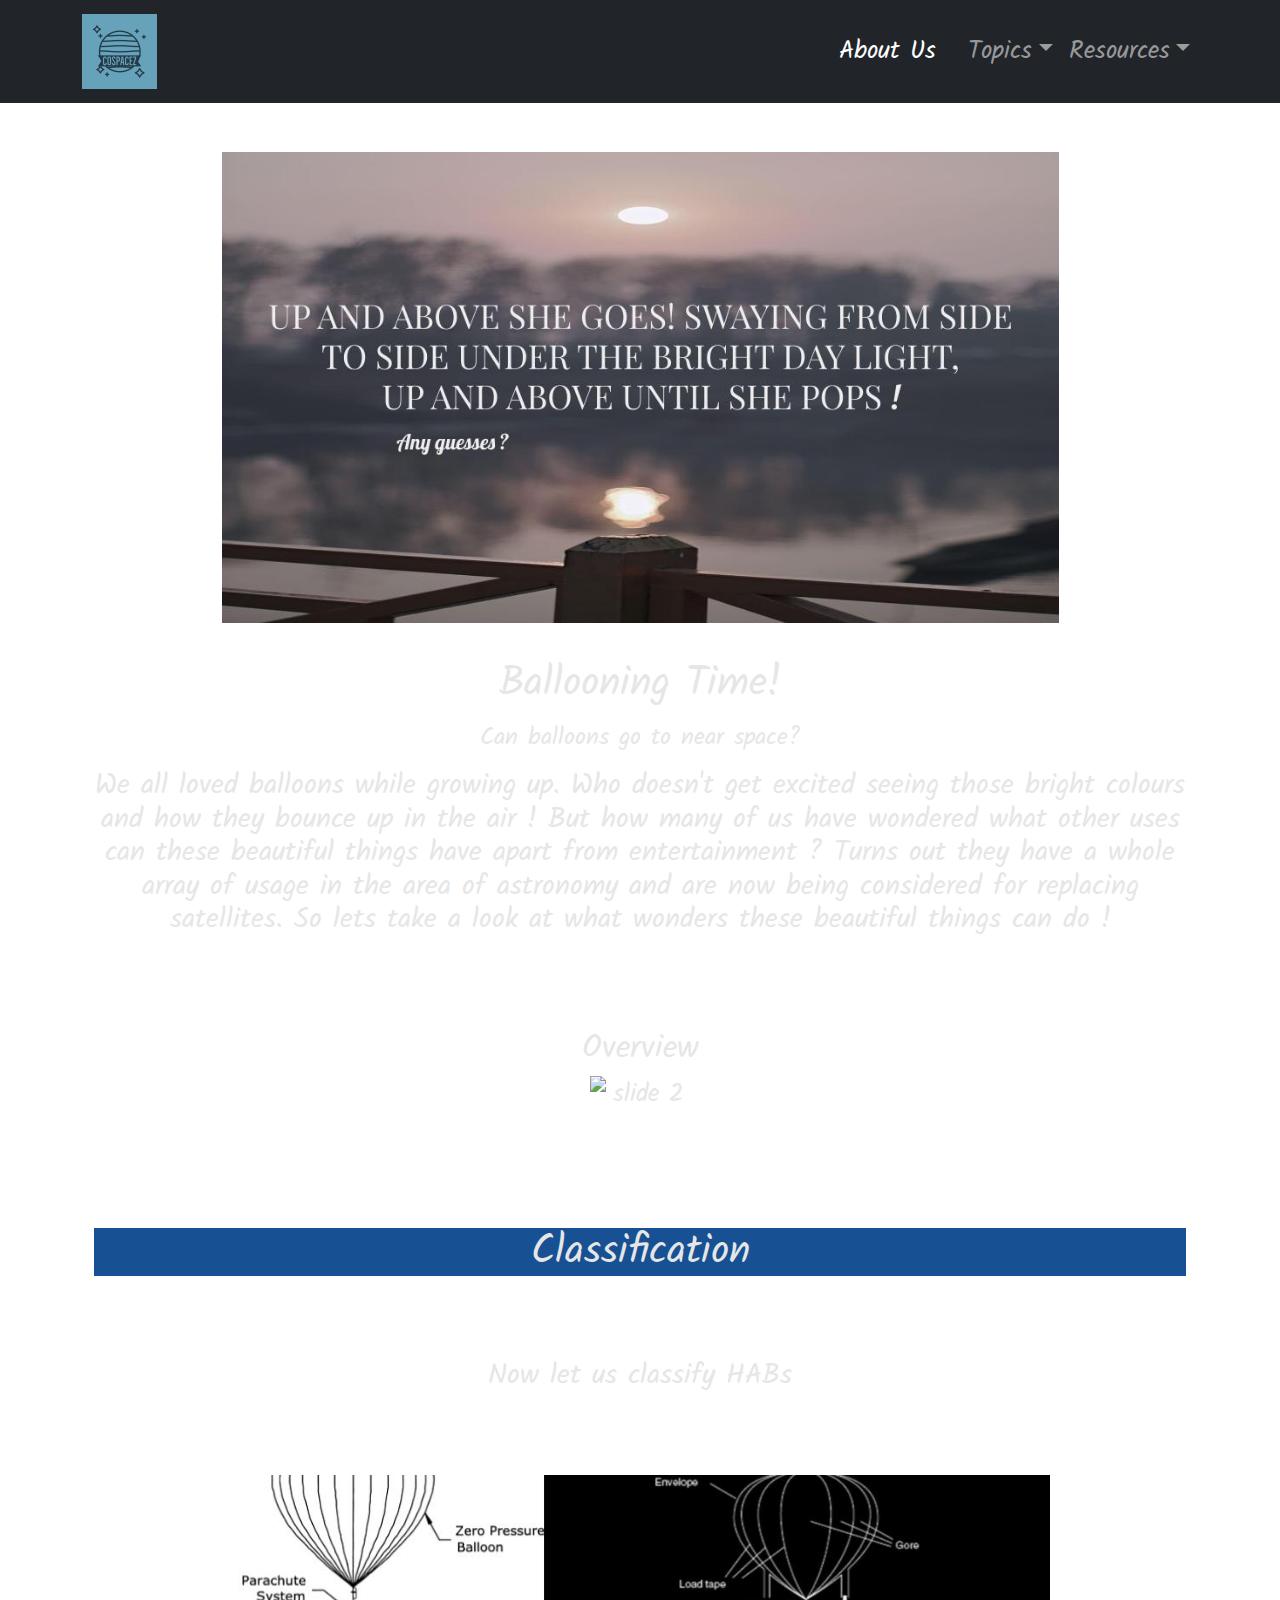
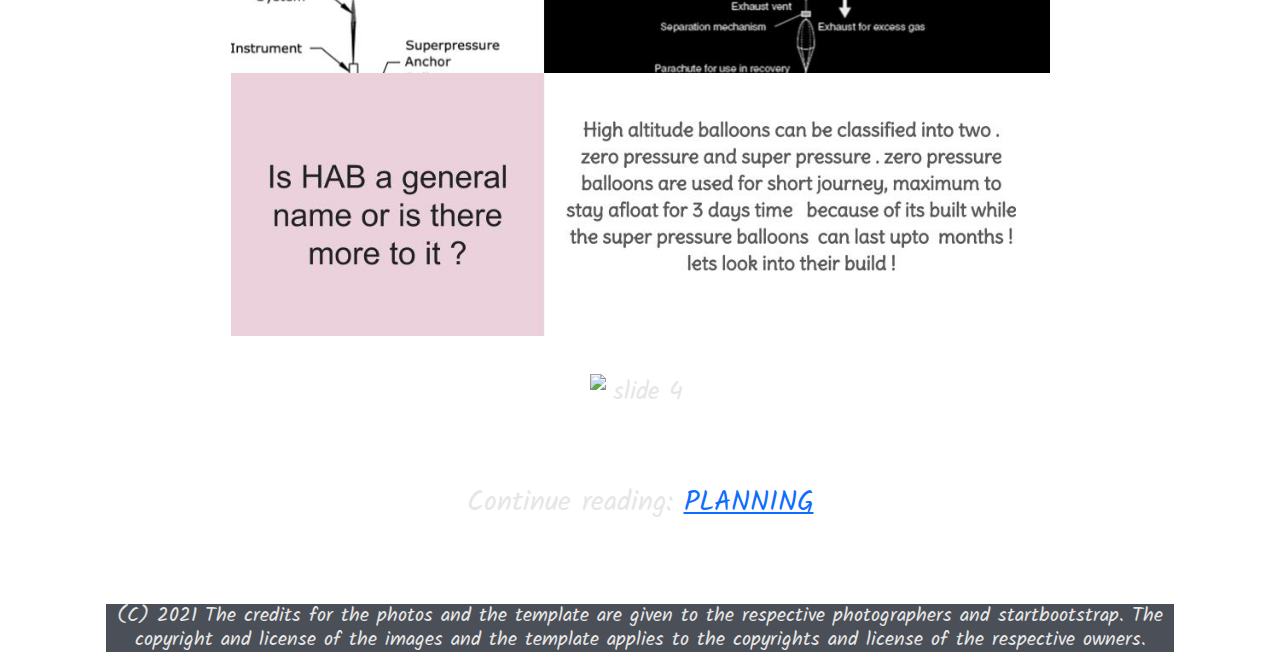
==== index.html @ 93980562 "Add files via upload" ====
<!DOCTYPE html>
<html lang="en">
    <head>
        <link rel="preconnect" href="https://fonts.googleapis.com">
        <link rel="preconnect" href="https://fonts.gstatic.com" crossorigin>
        <link href="https://fonts.googleapis.com/css2?family=Kalam&display=swap" rel="stylesheet">
        <meta charset="utf-8" />
        <meta name="viewport" content="width=device-width, initial-scale=1.0">
        <meta name="description" content="" />
        <meta name="author" content="" />
        <title>NasaSpaceApps</title>
        <!-- Favicon-->
        <link rel="icon" type="image/x-icon" href="assets\cospaceZ-logos.jpeg" />
        <!-- Core theme CSS (includes Bootstrap)-->
        <link href="css/styles.css" rel="stylesheet" />
    </head>
    <body>
    <!--Body goes here-->
        <!-- Responsive navbar-->
        <nav class="navbar navbar-expand-lg navbar-dark bg-dark">
            <div class="container">
                <a class="navbar-brand" href="#">
                    <img src="assets\cospaceZ-logos.jpeg" alt="logo" style="width: 75px">
                </a>
                <button class="navbar-toggler" type="button" data-bs-toggle="collapse" data-bs-target="#navbarSupportedContent" aria-controls="navbarSupportedContent" aria-expanded="false" aria-label="Toggle navigation"><span class="navbar-toggler-icon"></span></button>
                <div class="collapse navbar-collapse" id="navbarSupportedContent">
                    <ul class="navbar-nav ms-auto mb-2 mb-lg-0">
                        <li class="nav-item"><a class="nav-link active" aria-current="page" href="AbtUs.html">About Us</a></li>
                        <li class="nav-item"><a class="nav-link" href="#"></a></li>
                        <li class="nav-item dropdown">
                            <a class="nav-link dropdown-toggle" id="navbarDropdown" href="#" role="button" data-bs-toggle="dropdown" aria-expanded="false">Topics</a>
                            <ul class="dropdown-menu dropdown-menu-end" aria-labelledby="navbarDropdown">
                                <li><a class="dropdown-item" href="p.htm">Planning</a></li>
                                <li><a class="dropdown-item" href="prep.htm">Preparation</a></li>
                                <li><a class="dropdown-item" href="Icebreakers.htm">Ice breakers</a></li>
                                <li><a class="dropdown-item" href="l.htm">Launch and Track</a></li>
                                <li><a class="dropdown-item" href="rec.htm">Recovery</a></li>
                            </ul>
                        </li>
                        <li class="nav-item dropdown">
                            <a class="nav-link dropdown-toggle" id="navbarDropdown" href="#" role="button" data-bs-toggle="dropdown" aria-expanded="false">Resources</a>
                            <ul class="dropdown-menu dropdown-menu-end" aria-labelledby="navbarDropdown">
                                <li><a class="dropdown-item" href="https://www.jpl.nasa.gov/edu/learn/project/make-a-planetary-exploration-balloon/">NASA HAB</a></li>
                                <li><a class="dropdown-item" href="https://www.instructables.com/Make-a-High-Altitude-Balloon-Tracker-Arduino/">DIY HABs</a></li>
                                <li><hr class="dropdown-divider" /></li>
                                <li><a class="dropdown-item" href="https://github.com/mstvenki05/COSPACEZ">GitHub Repo</a></li>
                            </ul>
                        </li>
                    </ul>
                </div>
            </div>
        </nav>
        
          <!-- Page content-->
          <div class="container">
                      <div class="text-center mt-5">
                        <img src="assets\NASA project.jpg" alt="img 1" style="min-width:100px;width:75%;height:auto;margin-left:9px;margin-right:9px;">
                        <br>
                        <br>
                        <h1>Ballooning Time!</h1>
                        <p class="lead"><h4>Can balloons go to near space?</h4></p>
                        <div><p><h3>We all loved balloons while growing up. Who doesn't get excited seeing those bright colours and how they bounce up in the air ! But
                            how many of us have wondered what other uses can these beautiful things have apart from entertainment ? Turns out they have a whole array of usage in the area of astronomy and are now being considered for replacing satellites.
                            So lets take a look at what wonders these beautiful things can do !
                        </h3></p></div></p>
                        <br>
                        <br>
                      </div>
          </div>
          <div class="container">
                <div class="text-center">
                <h2>Overview</h2>
                <img src="assets\NASA project (1).jpg" alt="slide 2" style="min-width:100px;width:75%;height:auto;margin-left:9px;margin-right:9px;">
          </div>                           
                <br>
                <br>
                <br>
          <div class="container">
            <div class="text-center">
            <h1 style="background: rgb(23, 81, 148);">Classification</h1>
            <br>
            <br>
            <h3>Now let us classify HABs </h3>
            <br>
            <br>
            <img src="assets\NASA project (2).jpg" alt="slide 3" style="min-width:100px;width:75%;height:auto;margin-left:9px;margin-right:9px;">
            <br>
            <br>
            <img src="assets\NASA project (3).jpg" alt="slide 4" style="min-width:100px;width:75%;height:auto;margin-left:9px;margin-right:9px;">                      
            <br>
            <br>
            <br>
            <h3>Continue reading: <a href="p.htm">PLANNING</a></h3>
          </div>
<br>
<br>
<div class="container">
    <div class="text-center" style="background-color: rgb(75, 79, 87);">
                <h5><p> (C) 2021 
                The credits for the photos and the template are given to the respective photographers and startbootstrap. 
                 The copyright and license of the images and the template applies to the copyrights and license of the respective owners.
                </p></h5>
    </div>
</div>   
        <!-- Bootstrap core JS-->
        <script src="https://cdn.jsdelivr.net/npm/bootstrap@5.1.0/dist/js/bootstrap.bundle.min.js"></script>
        <!-- Core theme JS-->
        <script src="js/scripts.js"></script>
    </body>
</html>
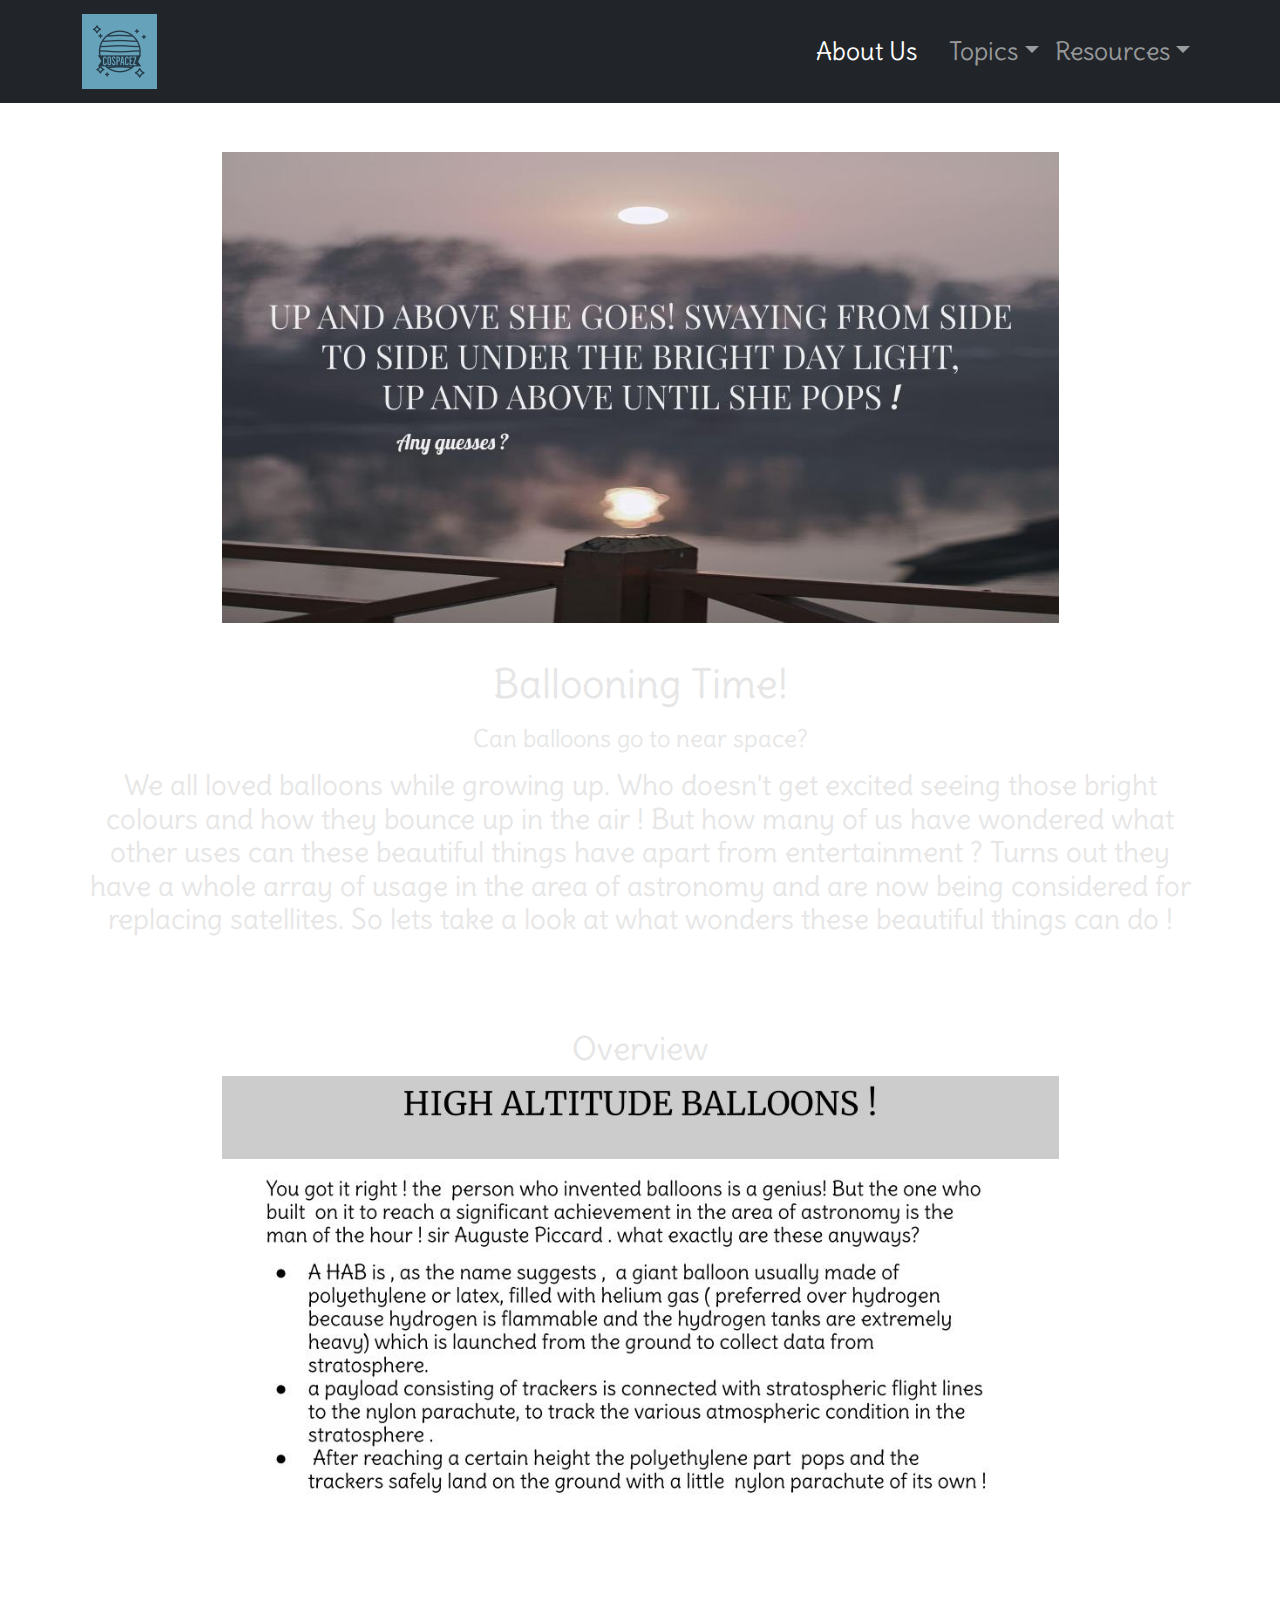
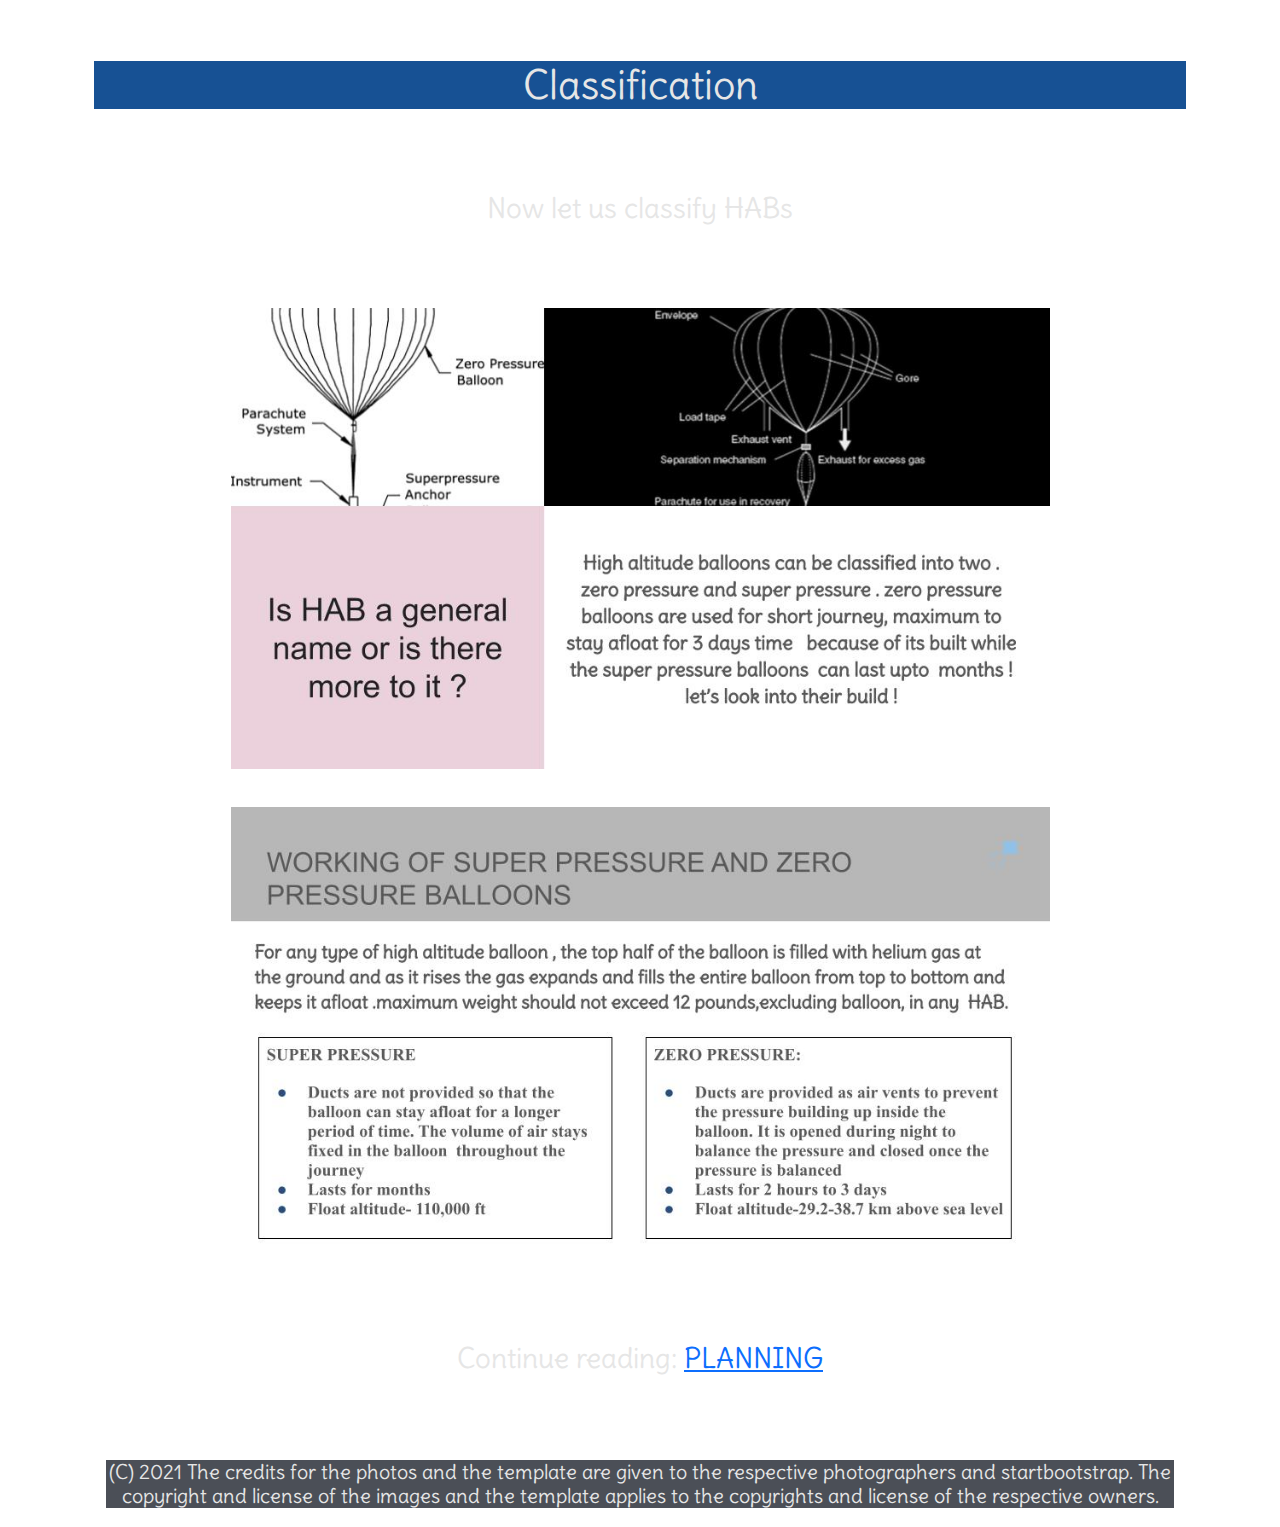
==== commit 7ecf129b: "Add files via upload" ====
--- a/index.html
+++ b/index.html
@@ -3,7 +3,7 @@
     <head>
         <link rel="preconnect" href="https://fonts.googleapis.com">
         <link rel="preconnect" href="https://fonts.gstatic.com" crossorigin>
-        <link href="https://fonts.googleapis.com/css2?family=Kalam&display=swap" rel="stylesheet">
+        <link href="https://fonts.googleapis.com/css2?family=Delius&display=swap" rel="stylesheet">
         <meta charset="utf-8" />
         <meta name="viewport" content="width=device-width, initial-scale=1.0">
         <meta name="description" content="" />
@@ -19,7 +19,7 @@
         <!-- Responsive navbar-->
         <nav class="navbar navbar-expand-lg navbar-dark bg-dark">
             <div class="container">
-                <a class="navbar-brand" href="#">
+                <a class="navbar-brand" href="index.html">
                     <img src="assets\cospaceZ-logos.jpeg" alt="logo" style="width: 75px">
                 </a>
                 <button class="navbar-toggler" type="button" data-bs-toggle="collapse" data-bs-target="#navbarSupportedContent" aria-controls="navbarSupportedContent" aria-expanded="false" aria-label="Toggle navigation"><span class="navbar-toggler-icon"></span></button>
